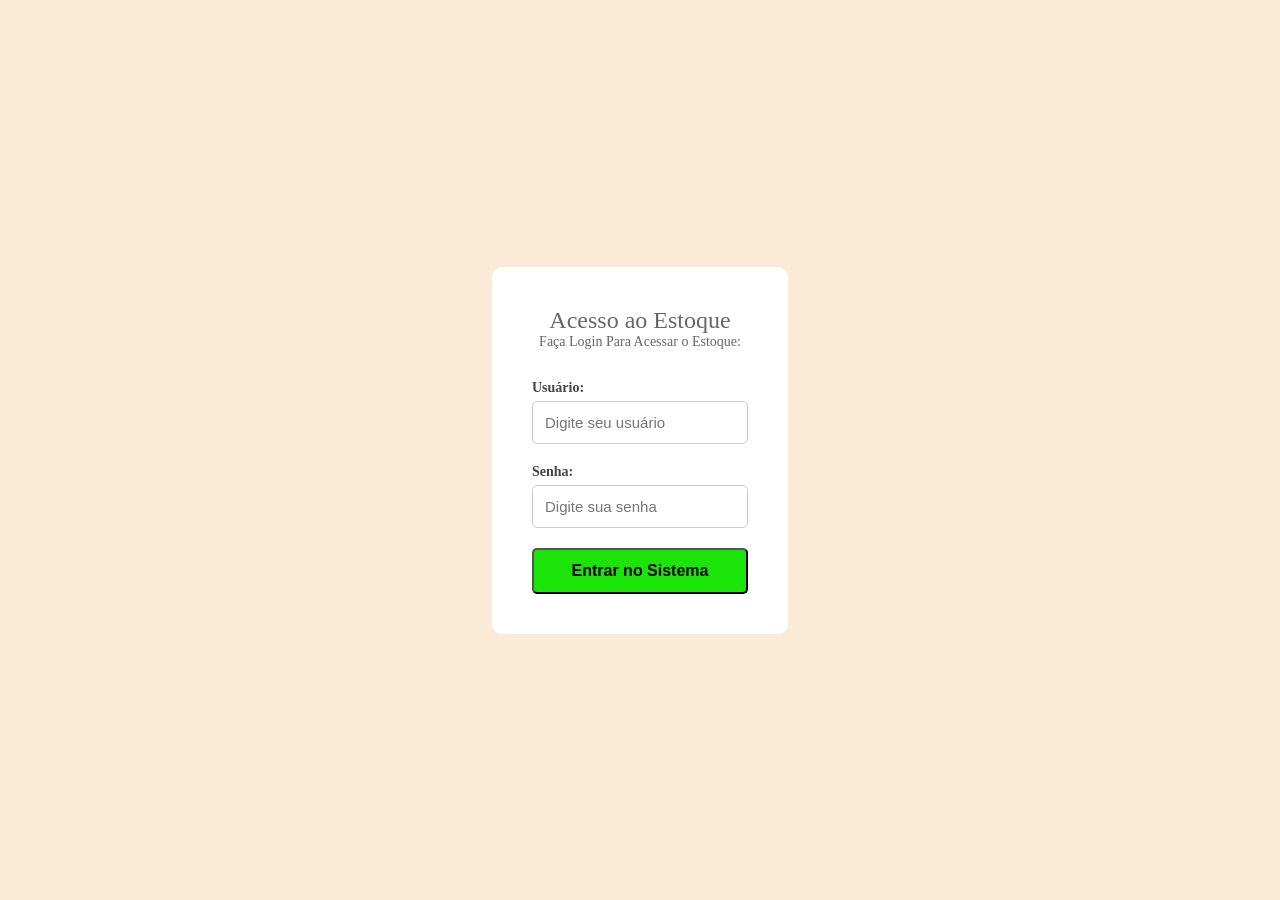
==== front-end/index.html @ 48671df7 "Organização da estrutura das pastas" ====
<!DOCTYPE html>
<html lang="pt-br">
<head>
    <meta charset="UTF-8">
    <meta name="viewport" content="width=device-width, initial-scale=1.0">
    <title>Login - Sistema de Estoque</title>
    <link rel="stylesheet" href="css/style.css">
</head>
<body>
    <main>
        <!-- seção de login fi-->
         <section id="login">
            <header>
                <h1>Acesso ao Estoque</h1>
                <h2>Faça Login Para Acessar o Estoque:</h2>
            </header>

            <form id="form-login">
                <div class="campodousuario">
                    <label for="usuario">Usuário:</label>
                    <input type="text" id="usuario" name="usuario" placeholder="Digite seu usuário"
                    required>
                </div>

                <div class="campodesenha">
                    <label for="senha">Senha:</label>
                    <input type="password" id="senha" name="senha" placeholder="Digite sua senha"
                    required>
                </div>

                <button type="submit" class="botaologin">Entrar no Sistema</button>
            </form>
         </section>
    </main>
    
</body>
</html>
---- front-end/css/style.css ----
/*Para remover margem padrao do navegador*/
* {
    margin: 0;
    padding: 0;
    box-sizing: border-box;
}
 /*Fundo da tela e centralizar o conteudo da tag<main>*/
body{
    background-color: antiquewhite;
    display: flex;
    justify-content: center;
    align-items: center;
    min-height: 100vh;
}
/*O cartao da seção de login*/
#login {
    background-color: #ffffff;
    padding: 40px;
    border-radius: 10px;
    width: 100%;
    max-width: 400px;
}
/*Estilo do cabeçalho*/
#login header {
    text-align: center;
    margin-bottom: 30px;
}
#login header h1 {
    font-size: 24px;
    color: #666666;
    font-weight: normal;
}
#login header h2{
    font-size: 14px;
    color: #666666;
    font-weight: normal;
}
/*Agrupei duas classes dps de muito sorfrimento (claude ensinou)*/
.campodousuario, .campodesenha {
    display: flex;
    flex-direction: column; /*coloca o label em cima do input*/
    margin-bottom: 20px; /*Substitui os <br (claude é um pai)>*/
}
/*Estilo de texto dos labels*/
.campodousuario label, .campodesenha label {
    font-weight: bold;
    font-size: 14px;
    color: #444;
    margin-bottom: 5px;
}
/*Estilo das caixas de digitar vulgo input*/
.campodousuario input, .campodesenha input{
    padding: 12px;
    border: 1px solid #ccc;
    border-radius: 5px;
    font-size: 15px;
    transition: 0.3; /*Mudança de cor suave*/
}
.botaologin{
    width: 100%;
    padding: 12px;
    background-color: rgb(27, 228, 8);
    color: black;
    border-radius: 5px;
    font-size: 16px;
    font-weight: bold;
    cursor: pointer;
}
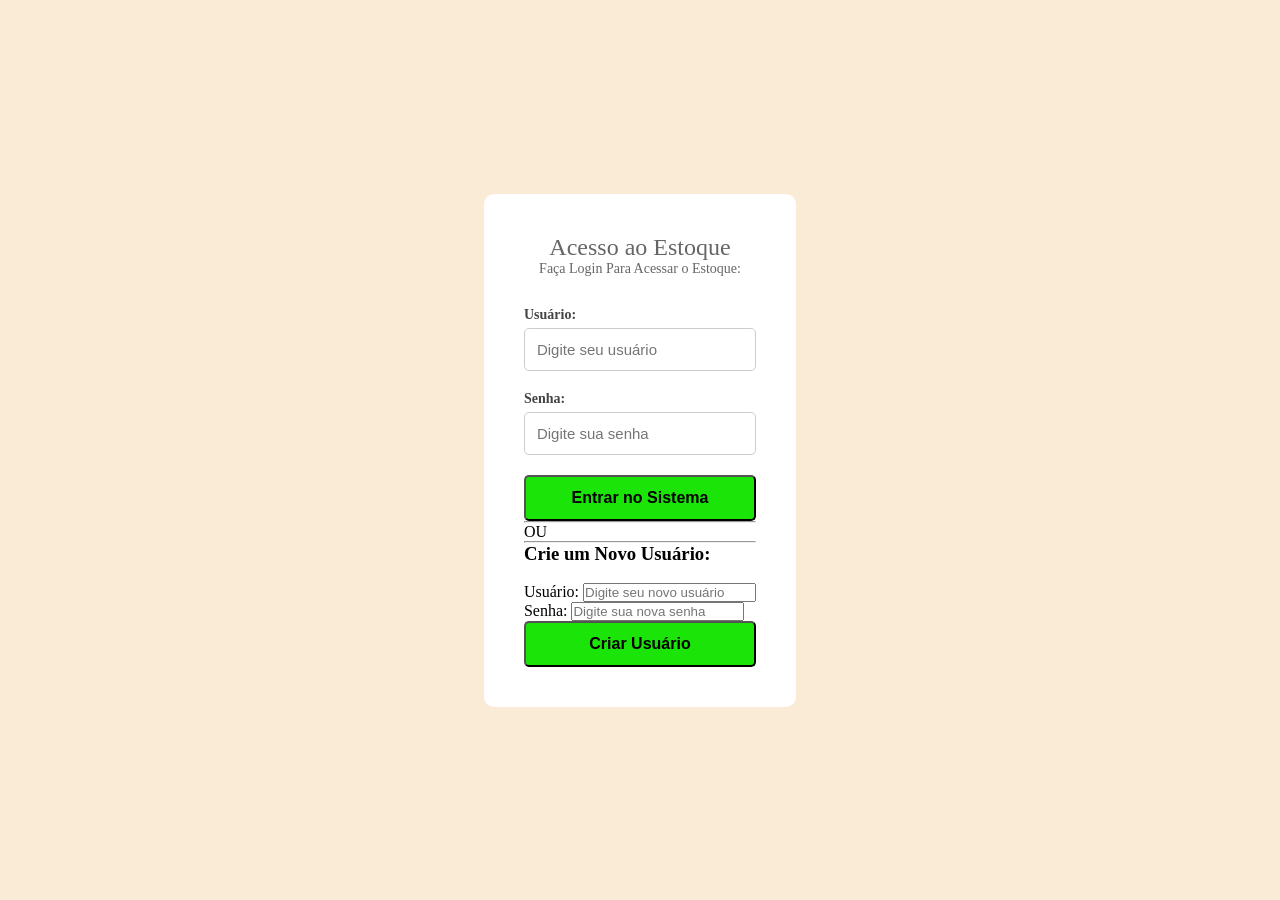
==== commit 4fb568b3: "melhorias na página de login e opção de cadastro Neste commit eu melhorei a estrutura inicial do log" ====
--- a/front-end/index.html
+++ b/front-end/index.html
@@ -27,11 +27,31 @@
                     <input type="password" id="senha" name="senha" placeholder="Digite sua senha"
                     required>
                 </div>
+                <button type="submit" class="botaologin">Entrar no Sistema</button>
+            </form>
 
-                <button type="submit" class="botaologin">Entrar no Sistema</button>
+            <form>
+
+                <div class="ou">
+                    <hr>
+                    <span>OU</span>
+                    <hr>
+                </div>
+
+                <h3>Crie um Novo Usuário:</h2><br>
+
+               <div class="cadastrousuario">
+                    <label for="novousuario">Usuário:</label>
+                    <input type="text" id="novousuario" placeholder="Digite seu novo usuário">
+                </div>
+                <div class="cadastrosenha">
+                    <label for="senhanovousuario">Senha:</label>
+                    <input type="password" id="senhanovousuario" placeholder="Digite sua nova senha">
+               </div>
+
+                <button type="submit" class="botaologin">Criar Usuário</button>
             </form>
          </section>
     </main>
-    
 </body>
-</html>+</html>
